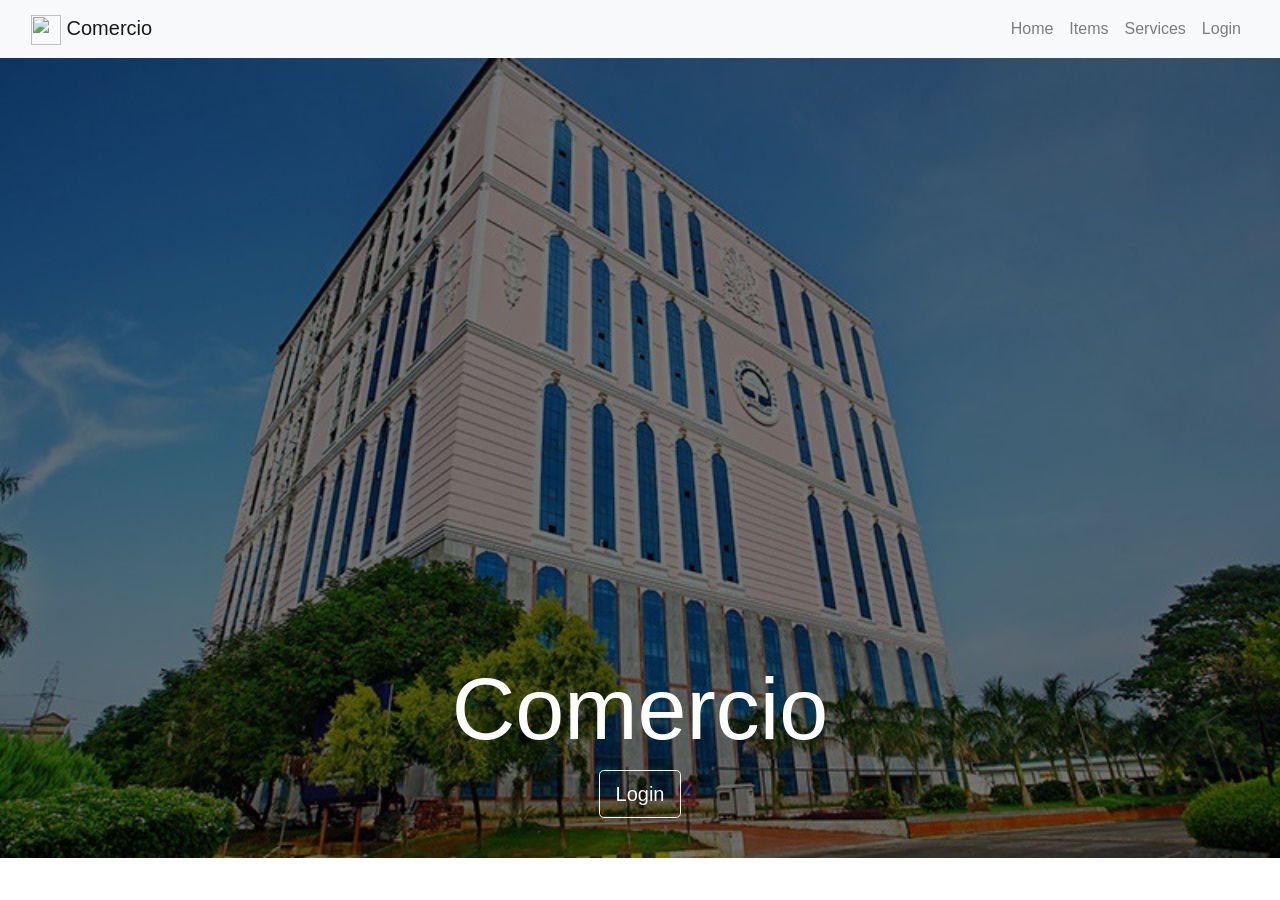
==== index.html @ 1a24a56e "boostrap navbar, carousel" ====
<html lang="en">
<head>
    <meta charset="UTF-8">
    <meta name="viewport" content="width=device-width, initial-scale=1.0">
    <title>Comercio Registration</title>
    <link rel = "icon" href =
    "https://library.kissclipart.com/20180902/avw/kissclipart-letter-c-logo-design-clipart-graphic-design-logo-eae34485f5130c7a.jpg"
    type = "image/x-icon"> 
    <link rel="stylesheet" href="https://maxcdn.bootstrapcdn.com/bootstrap/4.0.0/css/bootstrap.min.css">
	<script src="https://ajax.googleapis.com/ajax/libs/jquery/3.3.1/jquery.min.js"></script>
	<script src="https://cdnjs.cloudflare.com/ajax/libs/popper.js/1.12.9/umd/popper.min.js"></script>
	<script src="https://maxcdn.bootstrapcdn.com/bootstrap/4.0.0/js/bootstrap.min.js"></script>
	<script src="https://use.fontawesome.com/releases/v5.0.8/js/all.js"></script>
    <link rel = "stylesheet" type = "text/css" href = "css/style.css" />
    <script src='validate.js'></script>
</head>
<body>


    <!-- Navigation Bar -->
    <nav class='navbar navbar-expand-md navbar-light bg-light sticky-top'>
    <div class="container-fluid">
        <a class="navbar-brand" href="#">
            <img src="https://library.kissclipart.com/20180902/avw/kissclipart-letter-c-logo-design-clipart-graphic-design-logo-eae34485f5130c7a.jpg" width="30" height="30" alt="">
            Comercio
        </a>
        <button class="navbar-toggler" type="button" data-toggle="collapse" data-target="#navbarResponsive">
            <span class="navbar-toggler-icon"></span>
        </button>
        <div class="collapse navbar-collapse" id="navbarResponsive">
            <ul class="navbar-nav ml-auto">
                <li class="nav-item">
                    <a class="nav-link" href="#">Home</a>
                </li>
                <li class="nav-item">
                    <a class="nav-link" href="#">Items</a>
                </li>
                <li class="nav-item">
                    <a class="nav-link" href="#">Services</a>
                </li>
                <li class="nav-item">
                    <a class="nav-link" href="#">Login</a>
                </li>
            </ul>
        </div>
    </div>
    </nav>


    <!-- Carousel -->
    <div class="carousel-inner">
        <div class="carousel-item active">
            <img src="srm-univ.jpg" width="100%" height= auto alt="">
            <div class="carousel-caption">
                <h1 class="display-2">Comercio</h1>
                <button type="button" class="btn btn-outline-light btn-lg">Login</button>
            </div>
        </div>
















    <!-- <div class="container">
        <div class="header"><h2>Comercio Registration</h2></div>

        <form id="form" class="reg-form">
            <div class="form-control">
                <label for="username">Username</label>
                <input type="text" placeholder="ABC123" id="username" />
                <i class="fas fa-check-circle"></i>
                <i class="fas fa-exclamation-circle"></i>
                <small>Error message</small>
            </div>
            <div class="form-control">
                <label for="email">Email</label>
                <input type="email" placeholder="abc@srmist.edu.in" id="email" />
                <i class="fas fa-check-circle"></i>
                <i class="fas fa-exclamation-circle"></i>
                <small>Error message</small>
            </div>
            <div class="form-control">
                <label for="phone">Phone</label>
                <input type="text" placeholder="xxxx-xxx-xxx" id="phone" />
                <i class="fas fa-check-circle"></i>
                <i class="fas fa-exclamation-circle"></i>
                <small>Error message</small>
            </div>
            <div class="form-control">
                <label for="password">Password</label>
                <input type="password" placeholder="******" id="password"/>
                <i class="fas fa-check-circle"></i>
                <i class="fas fa-exclamation-circle"></i>
                <small>Error message</small>
            </div>
            <div class="form-control">
                <label for="password2">Re-Type Password</label>
                <input type="password" placeholder="******" id="password2"/>
                <i class="fas fa-check-circle"></i>
                <i class="fas fa-exclamation-circle"></i>
                <small>Error message</small>
            </div>
            <button type="button" onclick="checkInputs()">Create Account</button>
            <p class="message"> Already Registered? <a href='#'>Login</a></p>
        </form>
    </div> -->
</body>
</html>
---- css/style.css ----
@import url('https://fonts.googleapis.com/css?family=Muli&display=swap');
@import url('https://fonts.googleapis.com/css?family=Open+Sans:400,500&display=swap');




@import url('https://fonts.googleapis.com/css?family=Poppins:400,500,700');




/*---Media Queries --*/
@media (max-width: 992px) {

  }
@media (max-width: 768px) {
  
}
@media (max-width: 576px) {
  
}


/*---Firefox Bug Fix --*/



.carousel img {
	position: absolute;
	top: 0;
	left: 0;
	min-width: 100%;
	height: 500px;
	max-width: none;
  }
  
.carousel-item {
  transition: -webkit-transform 0.5s ease;
  transition: transform 0.5s ease;
  transition: transform 0.5s ease, -webkit-transform 0.5s ease;
  -webkit-backface-visibility: visible;
  backface-visibility: visible;
}
/*--- Fixed Background Image --*/
figure {
  position: relative;
  width: 100%;
  height: 60%;
  margin: 0!important;
}
.fixed-wrap {
  clip: rect(0, auto, auto, 0);
  position: absolute;
  top: 0;
  left: 0;
  width: 100%;
  height: 100%;
}
#fixed {
  background-image: url('img/mac.png');
  position: fixed;
  display: block;
  top: 0;
  left: 0;
  width: 100%;
  height: 100%;
  background-size: cover;
  background-position: center center;
  -webkit-transform: translateZ(0);
          transform: translateZ(0);
  will-change: transform;
}
/*--- Bootstrap Padding Fix --*/
[class*="col-"] {
    padding: 1rem;
}


* {
	box-sizing: border-box;
}


/* body {
	background :url(https://www.srmist.edu.in/sites/sttp-2018/files/images/srm-univ.jpg) no-repeat center;
	background-size: cover;
	font-family: 'Open Sans', sans-serif;
	display: flex;
	align-items: center;
	justify-content: center;
	min-height: 100vh;
	margin: 0;
}

/* .container {
	background-color: #fff;
	border-radius: 5px;
	box-shadow: 0 2px 5px rgba(0, 0, 0, 0.3);
	overflow: hidden;
	width: 400px;
	max-width: 100%;
} */

/* .header {
	border-bottom: 1px solid #f0f0f0;
	background-color: #f7f7f7;
	padding: 20px 40px;
	text-align: center;
}

.header h2 {
	margin: 0;
} */
/* 
.login-form {
	padding: 30px 40px;	
}

.reg-form {
	padding: 30px 40px;	
}

.form-control {
	margin-bottom: 10px;
	padding-bottom: 20px;
	position: relative;
}

.form-control label {
	display: inline-block;
	margin-bottom: 5px;
}

.form-control input {
	border: 2px solid #f0f0f0;
	border-radius: 4px;
	display: block;
	font-family: inherit;
	font-size: 14px;
	padding: 10px;
	width: 100%;
}

.form-control input:focus {
	outline: 0;
	border-color: #777;
}

.form-control.success input {
	border-color: #2ecc71;
}

.form-control.error input {
	border-color: #e74c3c;
}

.form-control i {
	visibility: hidden;
	position: absolute;
	top: 40px;
	right: 10px;
}

.form-control.success i.fa-check-circle {
	color: #2ecc71;
	visibility: visible;
}

.form-control.error i.fa-exclamation-circle {
	color: #e74c3c;
	visibility: visible;
}

.form-control small {
	color: #e74c3c;
	position: absolute;
	bottom: 0;
	left: 0;
	visibility: hidden;
}

.form-control.error small {
	visibility: visible;
}

.login-form button {
	background-color: #0077ff;
	border: 2px solid #00428d;
	border-radius: 4px;
	color: #fff;
	display: block;
	font-family: inherit;
	font-size: 16px;
	padding: 10px;
	margin-top: 20px;
	width: 100%;
}

.reg-form button {
	background-color: #0077ff;
	border: 2px solid #00428d;
	border-radius: 4px;
	color: #fff;
	display: block;
	font-family: inherit;
	font-size: 16px;
	padding: 10px;
	margin-top: 20px;
	width: 100%;
}

.container .message
{
	margin: 15px 0 0;
	color: rgb(0, 0, 0);
	font-size: 12px;	
}

.container .message a
{
	color:orange;
	text-decoration: none;	
} */ */
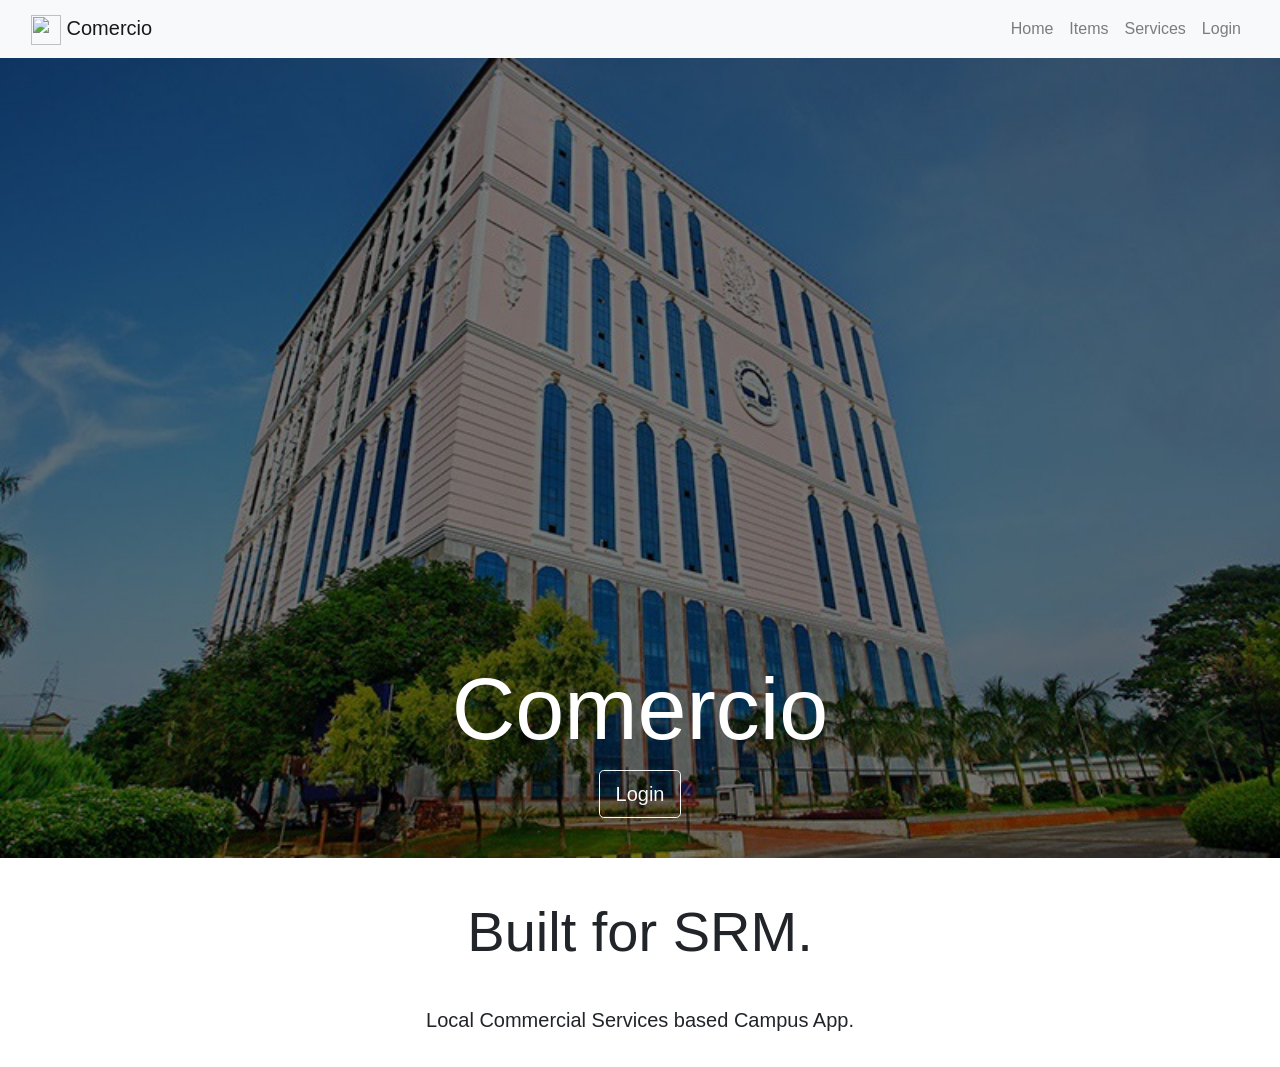
==== commit 1470ca47: "welcome sec" ====
--- a/index.html
+++ b/index.html
@@ -56,7 +56,21 @@
                 <button type="button" class="btn btn-outline-light btn-lg">Login</button>
             </div>
         </div>
+    </div>
 
+    <!-- Welcome Section -->
+    <div class="container-fluid padding">
+        <div class="row welcome text-center">
+            <div class="col-12">
+                <br>
+                <h1 class="display-4">Built for SRM.</h1>
+            </div>
+            <hr>
+            <div class="col-12">
+                <p class="lead">Local Commercial Services based Campus App.</p>
+            </div>
+        </div>
+    </div>
 
 
 
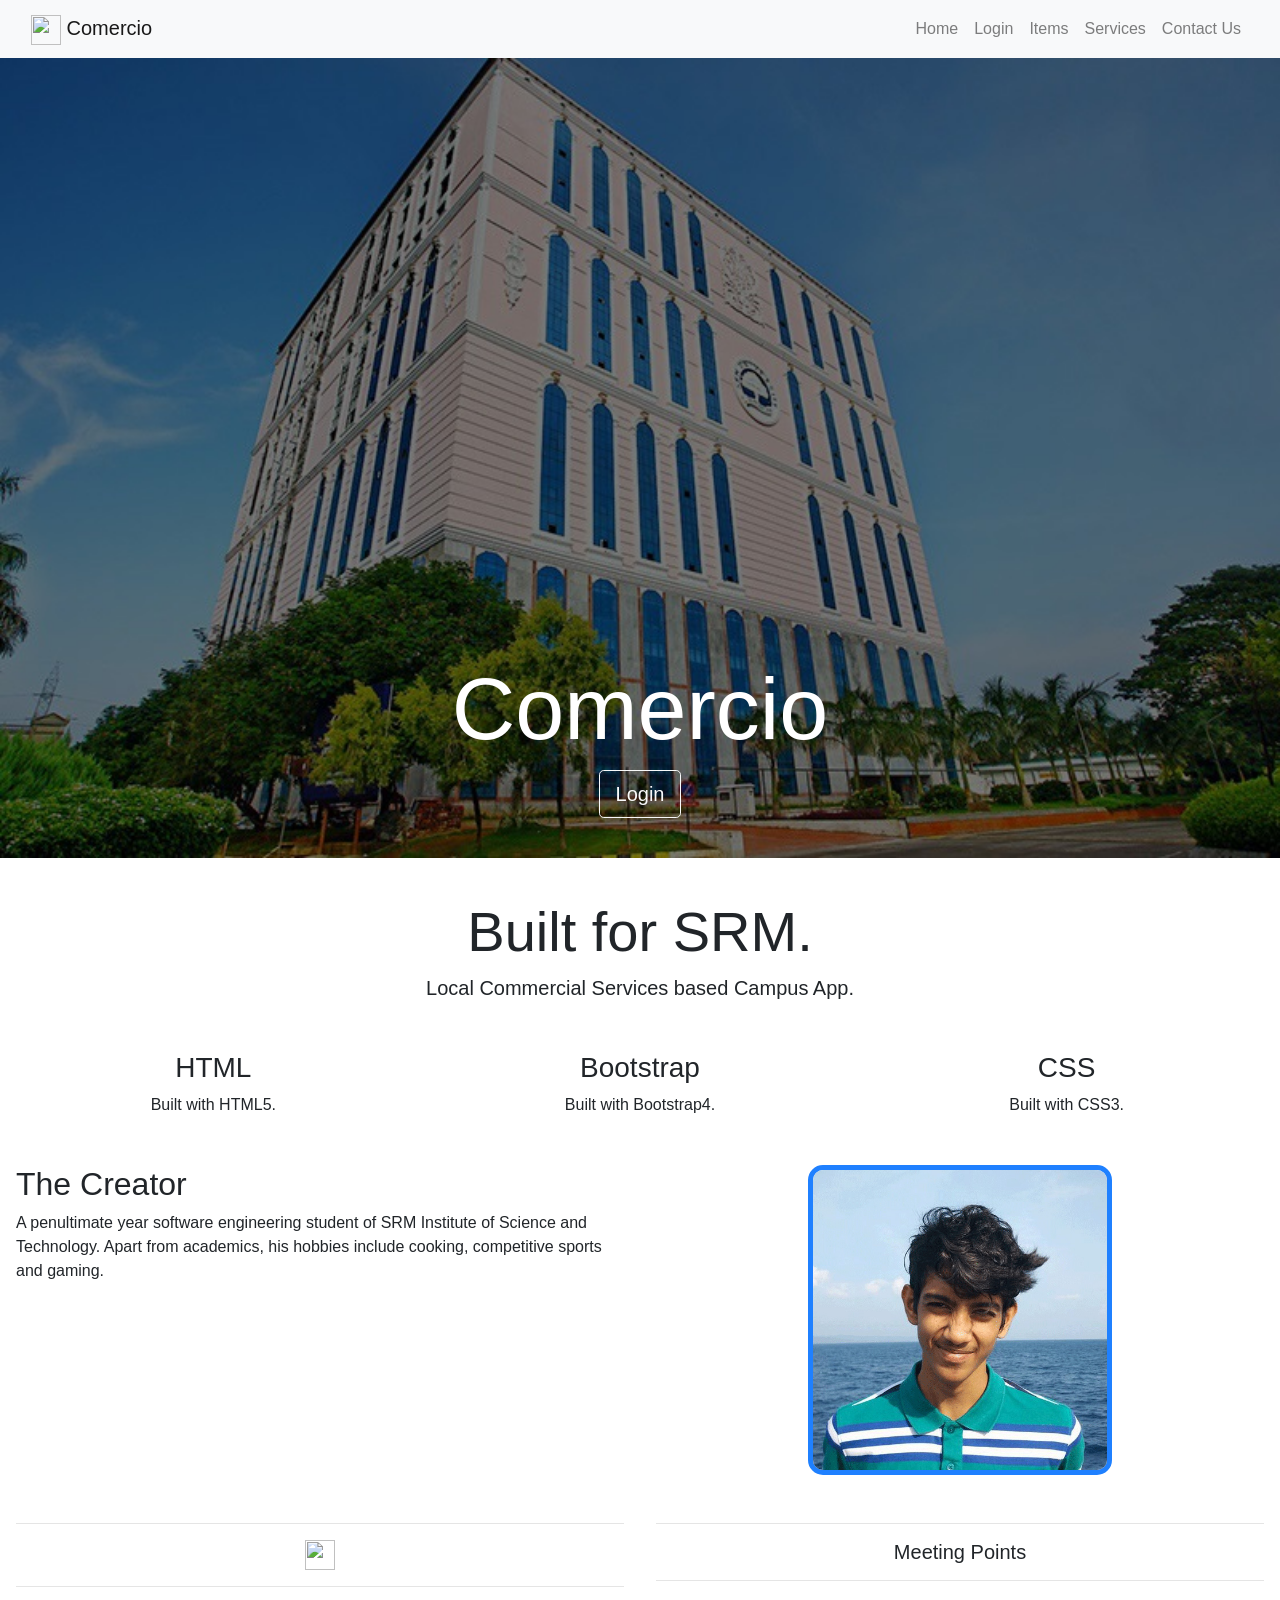
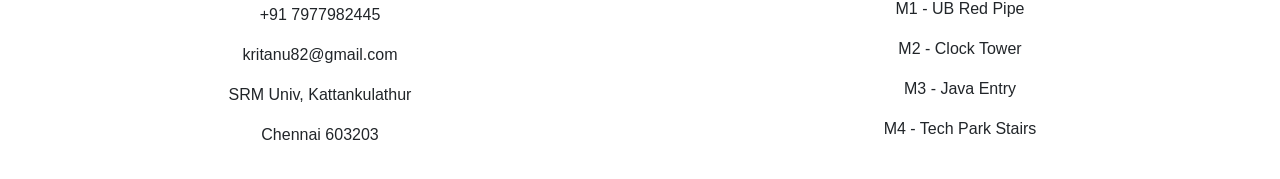
==== commit f034cd9a: "img pane, footer" ====
--- a/index.html
+++ b/index.html
@@ -33,13 +33,16 @@
                     <a class="nav-link" href="#">Home</a>
                 </li>
                 <li class="nav-item">
+                    <a class="nav-link" href="#">Login</a>
+                </li>
+                <li class="nav-item">
                     <a class="nav-link" href="#">Items</a>
                 </li>
                 <li class="nav-item">
                     <a class="nav-link" href="#">Services</a>
                 </li>
                 <li class="nav-item">
-                    <a class="nav-link" href="#">Login</a>
+                    <a class="nav-link" href="#">Contact Us</a>
                 </li>
             </ul>
         </div>
@@ -64,24 +67,72 @@
             <div class="col-12">
                 <br>
                 <h1 class="display-4">Built for SRM.</h1>
+                <p class="lead">Local Commercial Services based Campus App.</p>
             </div>
-            <hr>
-            <div class="col-12">
-                <p class="lead">Local Commercial Services based Campus App.</p>
+        </div>
+    </div>
+
+    <!-- Tech Section -->
+    <div class="container-fluid padding">
+        <div class="row text-center padding">
+            <div class="col-xs-12 col-sm-6 col-md-4">
+                <i class="fas fa-code"></i>
+                <h3>HTML</h3>
+                <p>Built with HTML5.</p>
+            </div>
+            <div class="col-xs-12 col-sm-6 col-md-4">
+                <i class="fas fa-bold"></i>
+                <h3>Bootstrap</h3>
+                <p>Built with Bootstrap4.</p>
+            </div>
+            <div class="col-xs-12 col-sm-6 col-md-4">
+                <i class="fab fa-css3"></i>
+                <h3>CSS</h3>
+                <p>Built with CSS3.</p>
+            </div>
+        </div>
+    </div>
+
+    <!-- Meet the Maker -->
+    <div class="container-fluid padding">
+        <div class="row padding">
+            <div class="col-lg-6">
+                <h2>The Creator</h2>
+                <p>A penultimate year software engineering student of SRM Institute of Science and Technology. Apart from academics, his hobbies include cooking, competitive sports and gaming.</p>
+            </div>
+            <div class="col-lg-6">
+                <img src="face.jpg" class="img-fluid center img-border">
             </div>
         </div>
     </div>
 
 
 
-
-
-
-
-
-
-
-
+    <!-- Footer -->
+    <footer>
+    <div class="container-fluid padding">
+    <div class="row text-center">
+        <div class="col-md-6">
+            <hr class="light">
+            <img src="https://library.kissclipart.com/20180902/avw/kissclipart-letter-c-logo-design-clipart-graphic-design-logo-eae34485f5130c7a.jpg" width="30" height="30" alt="">
+            <hr class="light">
+            <p>+91 7977982445</p>
+            <p>kritanu82@gmail.com</p>
+            <p>SRM Univ, Kattankulathur</p>
+            <p>Chennai 603203</p>
+        </div>
+        <div class="col-md-6">
+            <hr class="light">
+            <h5>Meeting Points</h5>
+            <hr class="light">
+            <p>M1 - UB Red Pipe</p>
+            <p>M2 - Clock Tower</p>
+            <p>M3 - Java Entry</p>
+            <p>M4 - Tech Park Stairs</p>
+        </div>
+    </div>
+    </div>
+    </footer>
 
 
 
--- a/css/style.css
+++ b/css/style.css
@@ -23,7 +23,20 @@
 
 /*---Firefox Bug Fix --*/
 
-
+.img-border {
+	border: 5px solid rgb(0, 0, 0);
+	border-radius: 15px;
+  	border: 5px solid #1f80ff;
+  	width: 160px;
+	max-width: 50%;
+}
+
+.center {
+	display: block;
+	margin-left: auto;
+	margin-right: auto;
+	width: 50%;
+  }
 
 .carousel img {
 	position: absolute;
@@ -81,6 +94,7 @@
 }
 
 
+
 /* body {
 	background :url(https://www.srmist.edu.in/sites/sttp-2018/files/images/srm-univ.jpg) no-repeat center;
 	background-size: cover;
@@ -220,4 +234,4 @@
 {
 	color:orange;
 	text-decoration: none;	
-} */ */
+} */ 
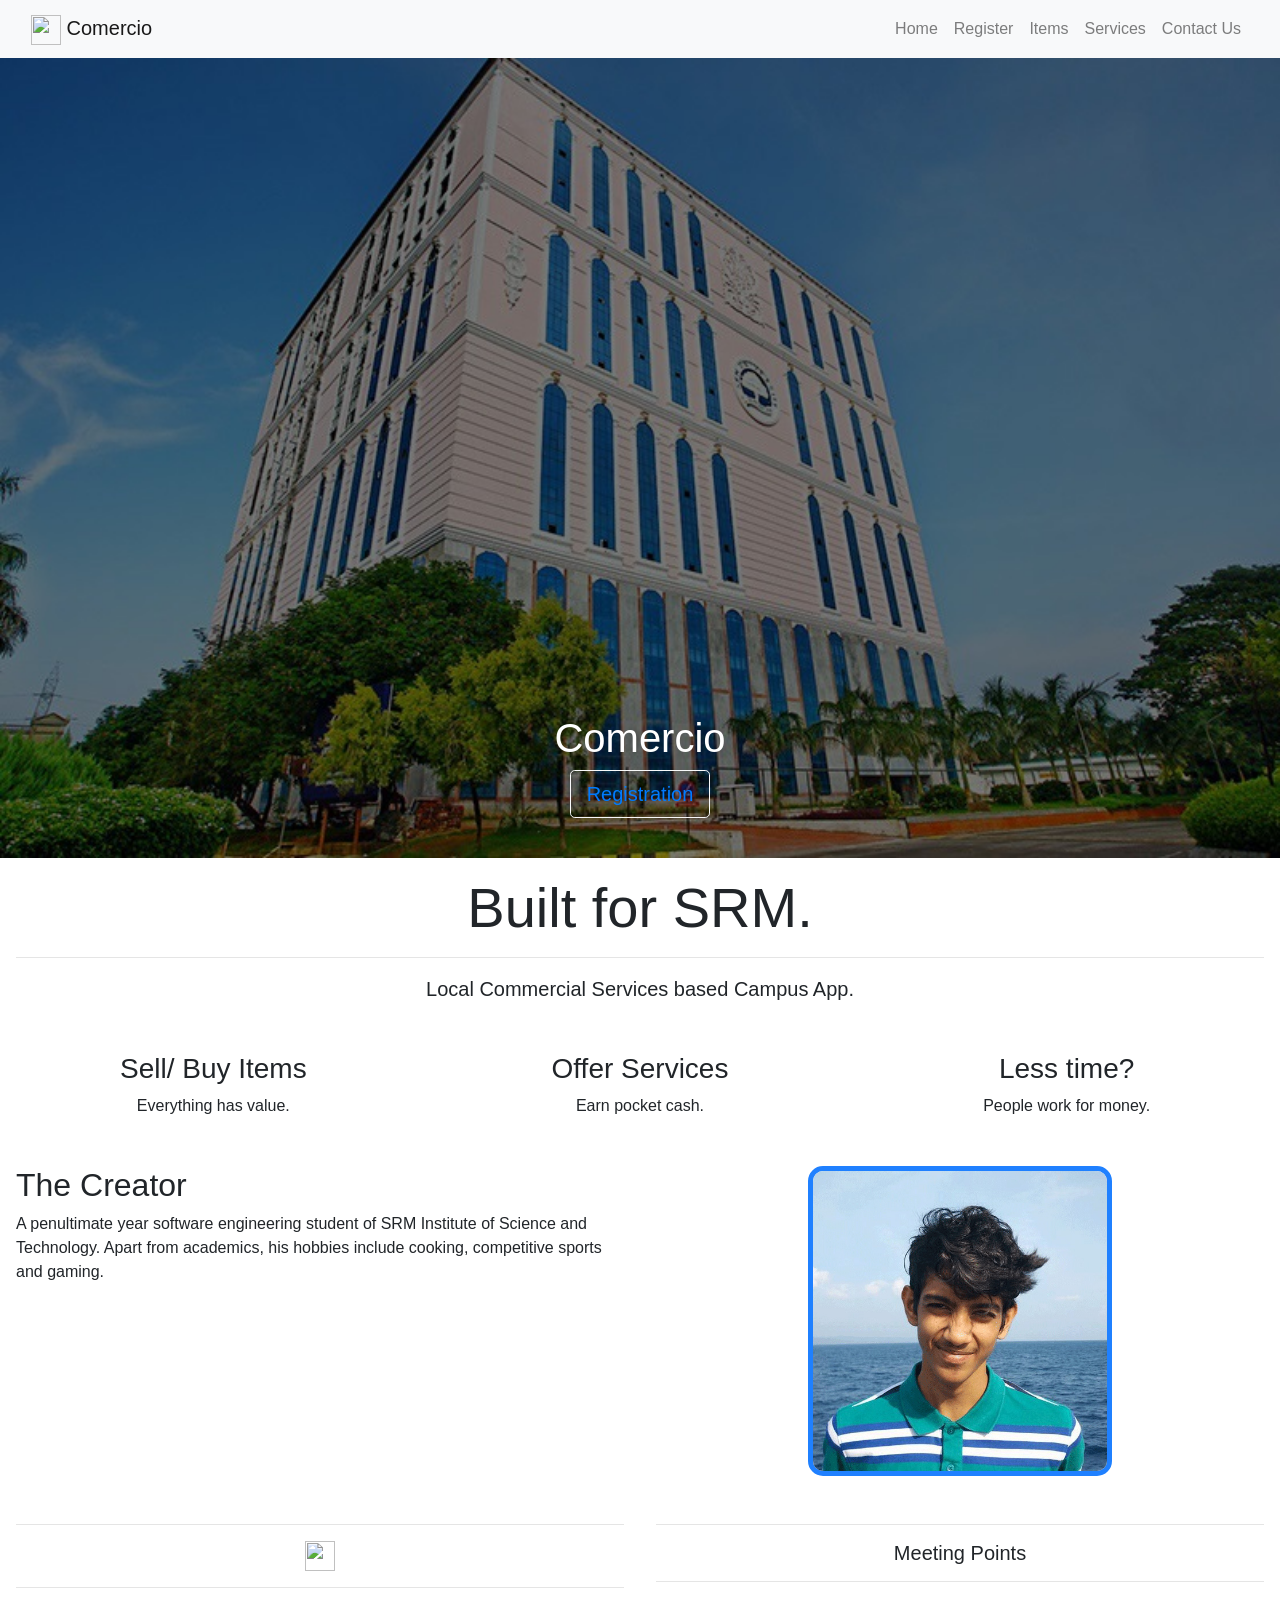
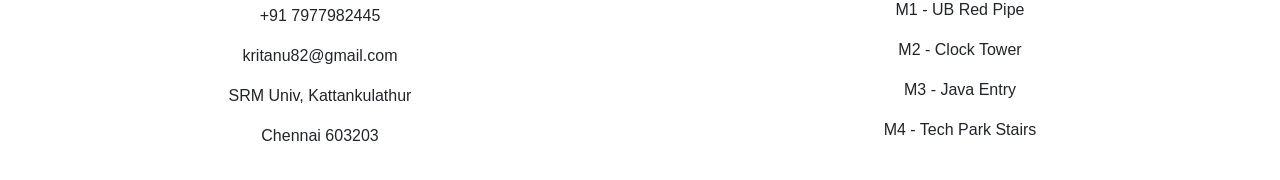
==== commit 0bd80645: "removed reg form" ====
--- a/index.html
+++ b/index.html
@@ -33,7 +33,7 @@
                     <a class="nav-link" href="#">Home</a>
                 </li>
                 <li class="nav-item">
-                    <a class="nav-link" href="#">Login</a>
+                    <a class="nav-link" href="registration.html">Register</a>
                 </li>
                 <li class="nav-item">
                     <a class="nav-link" href="#">Items</a>
@@ -55,8 +55,8 @@
         <div class="carousel-item active">
             <img src="srm-univ.jpg" width="100%" height= auto alt="">
             <div class="carousel-caption">
-                <h1 class="display-2">Comercio</h1>
-                <button type="button" class="btn btn-outline-light btn-lg">Login</button>
+                <h1 class="display-22">Comercio</h1>
+                <button type="button" class="btn btn-outline-light btn-lg"><a href='registration.html'>Registration</a></button>
             </div>
         </div>
     </div>
@@ -65,9 +65,10 @@
     <div class="container-fluid padding">
         <div class="row welcome text-center">
             <div class="col-12">
-                <br>
                 <h1 class="display-4">Built for SRM.</h1>
-                <p class="lead">Local Commercial Services based Campus App.</p>
+                <hr>
+                    <p class="lead">Local Commercial Services based Campus App.</p>
+                </hr>
             </div>
         </div>
     </div>
@@ -76,19 +77,19 @@
     <div class="container-fluid padding">
         <div class="row text-center padding">
             <div class="col-xs-12 col-sm-6 col-md-4">
-                <i class="fas fa-code"></i>
-                <h3>HTML</h3>
-                <p>Built with HTML5.</p>
+                <i class="fa fa-random"></i>
+                <h3>Sell/ Buy Items</h3>
+                <p>Everything has value.</p>
             </div>
             <div class="col-xs-12 col-sm-6 col-md-4">
-                <i class="fas fa-bold"></i>
-                <h3>Bootstrap</h3>
-                <p>Built with Bootstrap4.</p>
+                <i class="fa fa-credit-card"></i>
+                <h3>Offer Services</h3>
+                <p>Earn pocket cash.</p>
             </div>
             <div class="col-xs-12 col-sm-6 col-md-4">
-                <i class="fab fa-css3"></i>
-                <h3>CSS</h3>
-                <p>Built with CSS3.</p>
+                <i class="fa fa-hourglass-half"></i>
+                <h3>Less time?</h3>
+                <p>People work for money.</p>
             </div>
         </div>
     </div>
@@ -105,8 +106,6 @@
             </div>
         </div>
     </div>
-
-
 
     <!-- Footer -->
     <footer>
@@ -134,51 +133,5 @@
     </div>
     </footer>
 
-
-
-
-    <!-- <div class="container">
-        <div class="header"><h2>Comercio Registration</h2></div>
-
-        <form id="form" class="reg-form">
-            <div class="form-control">
-                <label for="username">Username</label>
-                <input type="text" placeholder="ABC123" id="username" />
-                <i class="fas fa-check-circle"></i>
-                <i class="fas fa-exclamation-circle"></i>
-                <small>Error message</small>
-            </div>
-            <div class="form-control">
-                <label for="email">Email</label>
-                <input type="email" placeholder="abc@srmist.edu.in" id="email" />
-                <i class="fas fa-check-circle"></i>
-                <i class="fas fa-exclamation-circle"></i>
-                <small>Error message</small>
-            </div>
-            <div class="form-control">
-                <label for="phone">Phone</label>
-                <input type="text" placeholder="xxxx-xxx-xxx" id="phone" />
-                <i class="fas fa-check-circle"></i>
-                <i class="fas fa-exclamation-circle"></i>
-                <small>Error message</small>
-            </div>
-            <div class="form-control">
-                <label for="password">Password</label>
-                <input type="password" placeholder="******" id="password"/>
-                <i class="fas fa-check-circle"></i>
-                <i class="fas fa-exclamation-circle"></i>
-                <small>Error message</small>
-            </div>
-            <div class="form-control">
-                <label for="password2">Re-Type Password</label>
-                <input type="password" placeholder="******" id="password2"/>
-                <i class="fas fa-check-circle"></i>
-                <i class="fas fa-exclamation-circle"></i>
-                <small>Error message</small>
-            </div>
-            <button type="button" onclick="checkInputs()">Create Account</button>
-            <p class="message"> Already Registered? <a href='#'>Login</a></p>
-        </form>
-    </div> -->
 </body>
 </html>
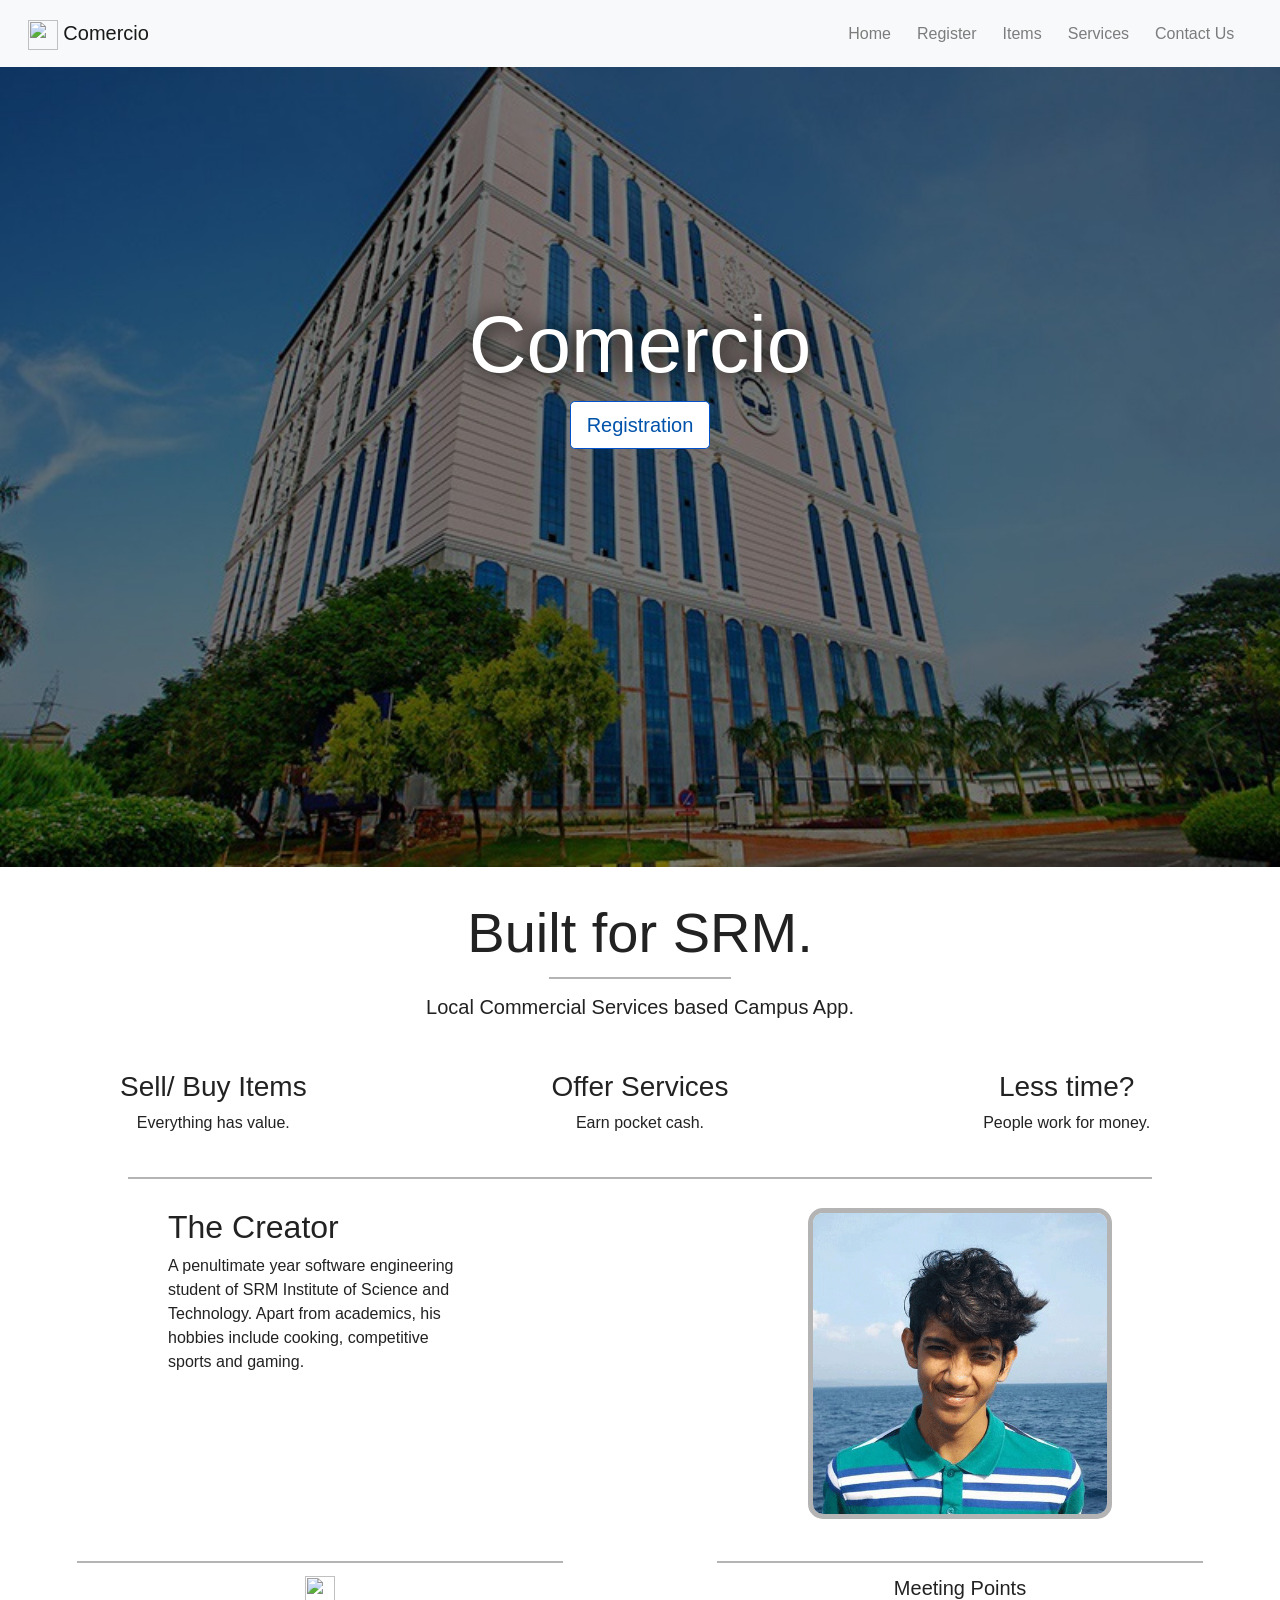
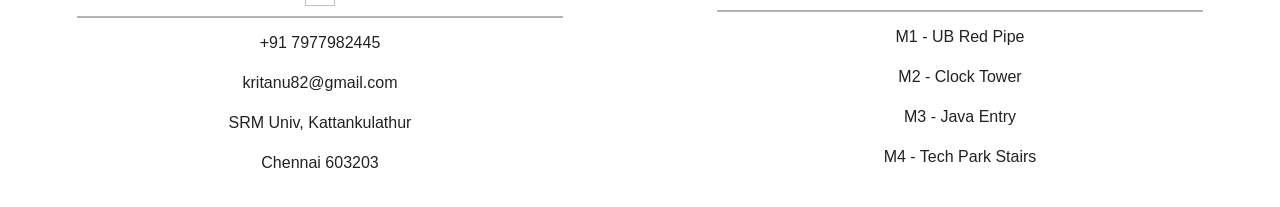
==== commit 81beb9ac: "fixed padding" ====
--- a/index.html
+++ b/index.html
@@ -68,7 +68,6 @@
                 <h1 class="display-4">Built for SRM.</h1>
                 <hr>
                     <p class="lead">Local Commercial Services based Campus App.</p>
-                </hr>
             </div>
         </div>
     </div>
@@ -94,12 +93,16 @@
         </div>
     </div>
 
-    <!-- Meet the Maker -->
+
+    <hr>
+    <!-- Creator -->
     <div class="container-fluid padding">
         <div class="row padding">
+            <!-- <div class="creator-padding"> -->
             <div class="col-lg-6">
-                <h2>The Creator</h2>
-                <p>A penultimate year software engineering student of SRM Institute of Science and Technology. Apart from academics, his hobbies include cooking, competitive sports and gaming.</p>
+                <h2 class="center">The Creator</h2>
+                <p class="center">A penultimate year software engineering student of SRM Institute of Science and Technology. Apart from academics, his hobbies include cooking, competitive sports and gaming.</p>
+            <!-- </div> -->
             </div>
             <div class="col-lg-6">
                 <img src="face.jpg" class="img-fluid center img-border">
--- a/css/style.css
+++ b/css/style.css
@@ -6,7 +6,90 @@
 
 @import url('https://fonts.googleapis.com/css?family=Poppins:400,500,700');
 
-
+html, body {
+	height: 100%;
+	width: 100%;
+	font-family: 'Poppins', sans-serif;
+	color: #222;
+}
+
+
+.navbar {
+	padding: .8rem;
+}
+
+.navbar-nav li {
+	padding-right: 10px;
+}
+
+.navlink {
+	font-size: 1.1em !important;
+}
+
+/* .carousel-inner img {
+	width: 100%;
+	height: 100%;
+} */
+
+.carousel-caption {
+	position: absolute;
+	top: 50%;
+	transform: translateY(-50%);
+}
+
+.carousel-caption h1 {
+	font-size: 500%;
+	/* text-transform: uppercase; */
+	text-shadow: 1px 1px 20px #000;
+}
+
+.btn {
+	background-color: #ffffff;
+	border: 1px solid #0051ca;
+}
+
+.btn:hover {
+	background-color: #439eff;
+	border: 1px solid #014aaa;
+}
+
+
+.welcome {
+	width: 75%;
+	margin: 0 auto;
+	padding-top: 1rem;
+
+}
+hr {
+	border-top: 2px solid #b4b4b4;
+	width: 80%;
+	padding-top: 5px;
+	margin-top: 10px;
+	margin-bottom: 0.5rem;
+}
+
+.welcome hr {
+	border-top: 2px solid #b4b4b4;
+	width: 20%;
+	margin-bottom: 0.5rem;
+}
+
+.fa-random {
+	color: red;
+}
+
+.fa-credit-card {
+	color: darkgreen;
+}
+
+.fa-hourglass-half {
+	color: purple;
+}
+
+.fa-random, .fa-credit-card, .fa-hourglass-half {
+	font-size: 4em;
+	transform: translateY(-25%);
+}
 
 
 /*---Media Queries --*/
@@ -14,23 +97,25 @@
 
   }
 @media (max-width: 768px) {
-  
+
 }
 @media (max-width: 576px) {
-  
+
 }
 
 
 /*---Firefox Bug Fix --*/
 
 .img-border {
-	border: 5px solid rgb(0, 0, 0);
 	border-radius: 15px;
-  	border: 5px solid #1f80ff;
+  	border: 5px solid  #b4b4b4;
   	width: 160px;
 	max-width: 50%;
 }
 
+.creator-padding {
+	margin-left: 100px;
+}
 .center {
 	display: block;
 	margin-left: auto;
@@ -46,7 +131,7 @@
 	height: 500px;
 	max-width: none;
   }
-  
+
 .carousel-item {
   transition: -webkit-transform 0.5s ease;
   transition: transform 0.5s ease;
@@ -54,6 +139,15 @@
   -webkit-backface-visibility: visible;
   backface-visibility: visible;
 }
+
+
+
+a{
+	color: #0052aa;
+    text-decoration: none !important;
+}
+
+
 /*--- Fixed Background Image --*/
 figure {
   position: relative;
@@ -104,50 +198,55 @@
 	justify-content: center;
 	min-height: 100vh;
 	margin: 0;
-}
-
-/* .container {
-	background-color: #fff;
-	border-radius: 5px;
+} */
+
+.container {
+	border-radius: 15px;
+	background-color: #F8F8F8;
 	box-shadow: 0 2px 5px rgba(0, 0, 0, 0.3);
 	overflow: hidden;
 	width: 400px;
 	max-width: 100%;
-} */
-
-/* .header {
+}
+
+.header {
 	border-bottom: 1px solid #f0f0f0;
-	background-color: #f7f7f7;
-	padding: 20px 40px;
+	/* background-color: #f0f0f0; */
+	/* padding: 20px 40px; */
+	padding-top: 0.3rem;
+	padding-bottom: 0.3rem;
 	text-align: center;
 }
 
 .header h2 {
 	margin: 0;
+}
+
+/* .login-form {
+	padding: 30px 40px;
 } */
-/* 
-.login-form {
-	padding: 30px 40px;	
-}
 
 .reg-form {
 	padding: 30px 40px;	
 }
 
 .form-control {
+	background-color: #F8F8F8;
 	margin-bottom: 10px;
 	padding-bottom: 20px;
+	border: #fff;
 	position: relative;
 }
 
 .form-control label {
+	transform: translateX(10px);
 	display: inline-block;
 	margin-bottom: 5px;
 }
 
 .form-control input {
 	border: 2px solid #f0f0f0;
-	border-radius: 4px;
+	border-radius: 15px;
 	display: block;
 	font-family: inherit;
 	font-size: 14px;
@@ -166,23 +265,6 @@
 
 .form-control.error input {
 	border-color: #e74c3c;
-}
-
-.form-control i {
-	visibility: hidden;
-	position: absolute;
-	top: 40px;
-	right: 10px;
-}
-
-.form-control.success i.fa-check-circle {
-	color: #2ecc71;
-	visibility: visible;
-}
-
-.form-control.error i.fa-exclamation-circle {
-	color: #e74c3c;
-	visibility: visible;
 }
 
 .form-control small {
@@ -194,44 +276,35 @@
 }
 
 .form-control.error small {
+	transform: translateX(20px);
 	visibility: visible;
 }
 
-.login-form button {
+.reg-form button {
 	background-color: #0077ff;
 	border: 2px solid #00428d;
-	border-radius: 4px;
+	border-radius: 15px;
 	color: #fff;
 	display: block;
 	font-family: inherit;
 	font-size: 16px;
 	padding: 10px;
+	margin: auto;
 	margin-top: 20px;
-	width: 100%;
-}
-
-.reg-form button {
-	background-color: #0077ff;
-	border: 2px solid #00428d;
-	border-radius: 4px;
-	color: #fff;
-	display: block;
-	font-family: inherit;
-	font-size: 16px;
-	padding: 10px;
-	margin-top: 20px;
-	width: 100%;
+	width: 60%;
 }
 
 .container .message
 {
 	margin: 15px 0 0;
 	color: rgb(0, 0, 0);
-	font-size: 12px;	
+	font-size: 12px;
+	margin-top: 10px;
+	text-align: center;
 }
 
 .container .message a
 {
 	color:orange;
-	text-decoration: none;	
-} */ 
+	text-decoration: none;
+}
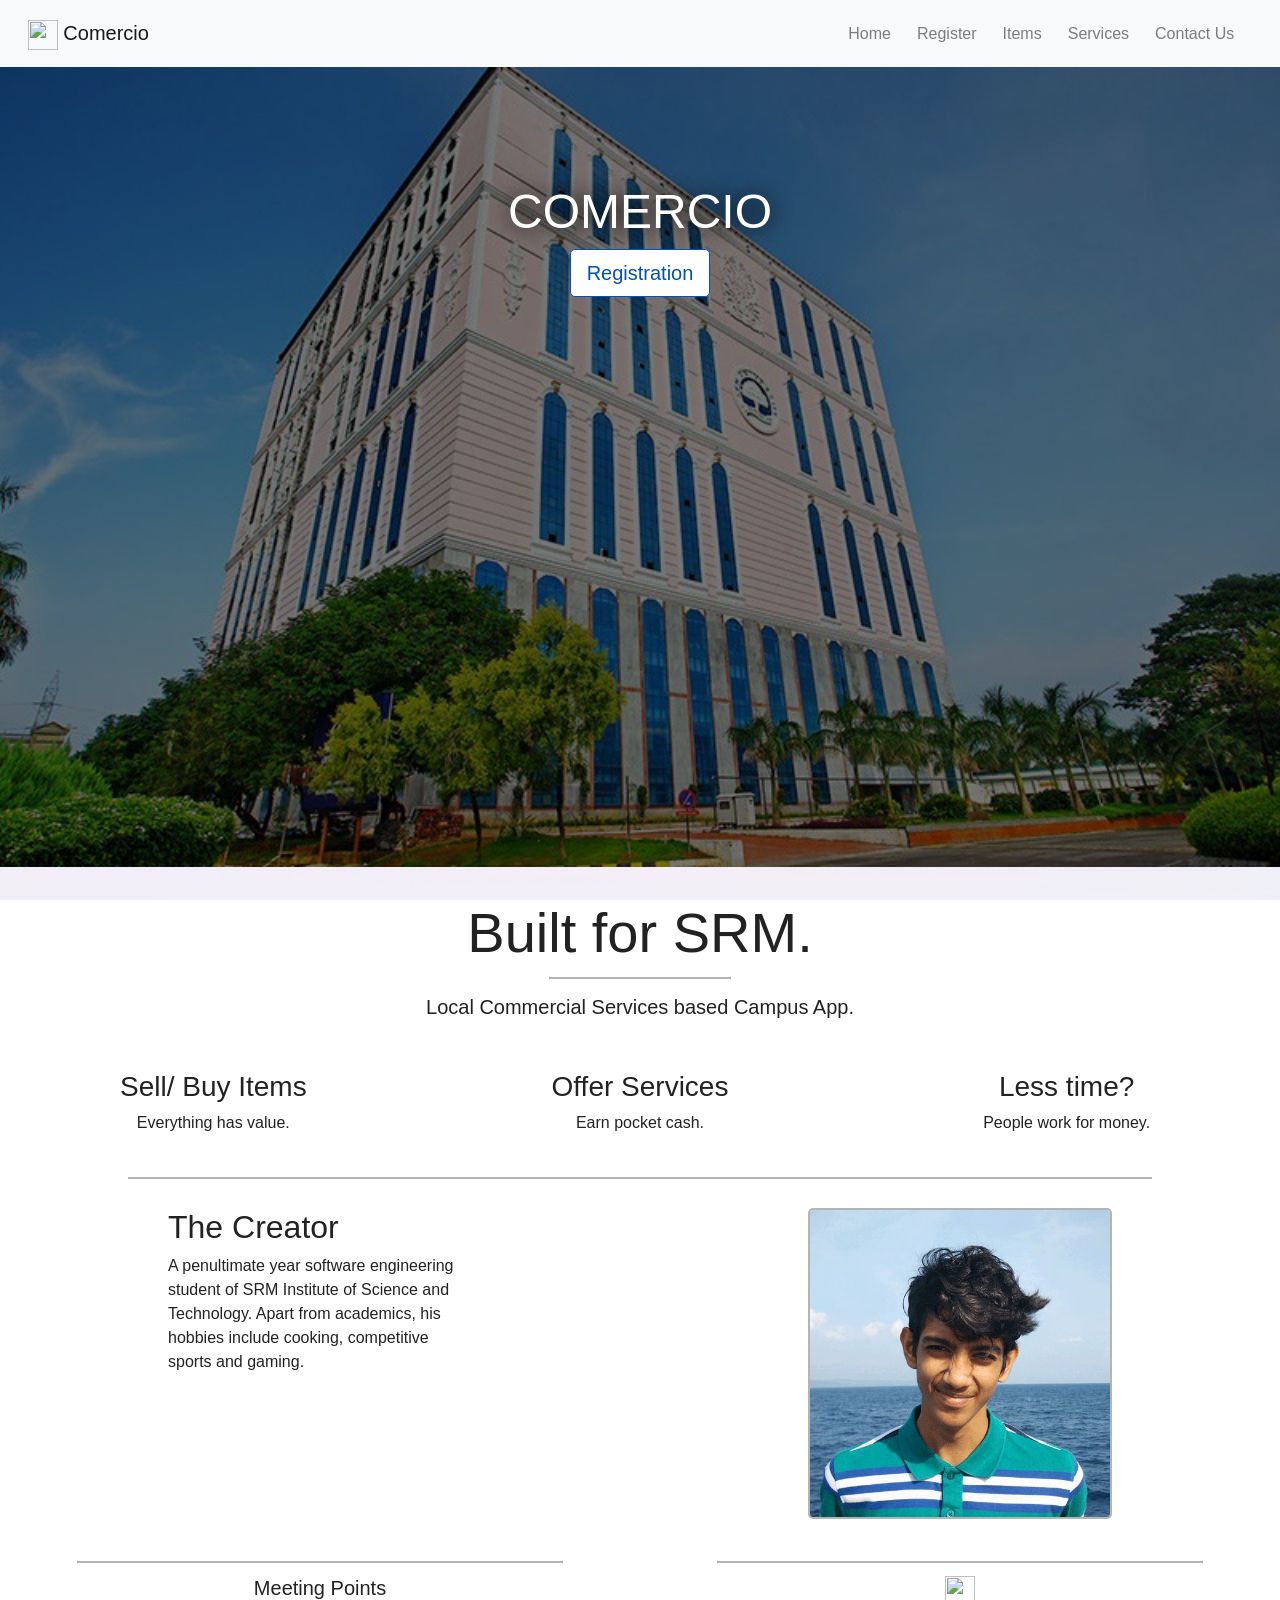
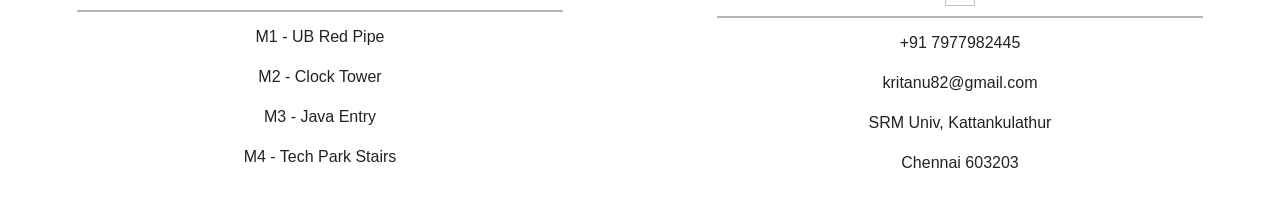
==== commit 2382d19b: "fixed scroll" ====
--- a/index.html
+++ b/index.html
@@ -12,7 +12,7 @@
 	<script src="https://maxcdn.bootstrapcdn.com/bootstrap/4.0.0/js/bootstrap.min.js"></script>
 	<script src="https://use.fontawesome.com/releases/v5.0.8/js/all.js"></script>
     <link rel = "stylesheet" type = "text/css" href = "css/style.css" />
-    <script src='validate.js'></script>
+    <script src='js/scroll.js'></script>
 </head>
 <body>
 
@@ -20,7 +20,7 @@
     <!-- Navigation Bar -->
     <nav class='navbar navbar-expand-md navbar-light bg-light sticky-top'>
     <div class="container-fluid">
-        <a class="navbar-brand" href="#">
+        <a class="navbar-brand" href="index.html">
             <img src="https://library.kissclipart.com/20180902/avw/kissclipart-letter-c-logo-design-clipart-graphic-design-logo-eae34485f5130c7a.jpg" width="30" height="30" alt="">
             Comercio
         </a>
@@ -53,16 +53,18 @@
     <!-- Carousel -->
     <div class="carousel-inner">
         <div class="carousel-item active">
-            <img src="srm-univ.jpg" width="100%" height= auto alt="">
+            <img src="css/srm-univ.jpg" width="100%" height= auto alt="">
             <div class="carousel-caption">
-                <h1 class="display-22">Comercio</h1>
+                <h1 class="display-2">Comercio</h1>
                 <button type="button" class="btn btn-outline-light btn-lg"><a href='registration.html'>Registration</a></button>
+                <br><br>
+                <a class="scrollTo" href="#desc-start"><i class="fas fa-arrow-circle-down"></i></a>
             </div>
         </div>
     </div>
 
     <!-- Welcome Section -->
-    <div class="container-fluid padding">
+    <div id="desc-start" class="container-fluid padding">
         <div class="row welcome text-center">
             <div class="col-12">
                 <h1 class="display-4">Built for SRM.</h1>
@@ -116,6 +118,15 @@
     <div class="row text-center">
         <div class="col-md-6">
             <hr class="light">
+            <h5>Meeting Points</h5>
+            <hr class="light">
+            <p>M1 - UB Red Pipe</p>
+            <p>M2 - Clock Tower</p>
+            <p>M3 - Java Entry</p>
+            <p>M4 - Tech Park Stairs</p>
+        </div>
+        <div class="col-md-6">
+            <hr class="light">
             <img src="https://library.kissclipart.com/20180902/avw/kissclipart-letter-c-logo-design-clipart-graphic-design-logo-eae34485f5130c7a.jpg" width="30" height="30" alt="">
             <hr class="light">
             <p>+91 7977982445</p>
@@ -123,18 +134,34 @@
             <p>SRM Univ, Kattankulathur</p>
             <p>Chennai 603203</p>
         </div>
-        <div class="col-md-6">
-            <hr class="light">
-            <h5>Meeting Points</h5>
-            <hr class="light">
-            <p>M1 - UB Red Pipe</p>
-            <p>M2 - Clock Tower</p>
-            <p>M3 - Java Entry</p>
-            <p>M4 - Tech Park Stairs</p>
-        </div>
     </div>
     </div>
     </footer>
 
+    <!-- Scrolling to main desc -->
+    <script type="text/javascript">
+        function scrollTo(id) {
+            if ($(id).length) {
+                var getOffset = $(id).offset().top;
+                var targetDistance = 20;
+                $('html,body').animate({
+                    scrollTop: getOffset - targetDistance
+                }, 500);
+            }
+        }
+        
+        $('.scrollTo').click(function() {
+            var getElem = $(this).attr('href');
+            var targetDistance = 20;
+            if ($(getElem).length) {
+                var getOffset = $(getElem).offset().top;
+                $('html,body').animate({
+                    scrollTop: getOffset - targetDistance
+                }, 500);
+            }
+            return false;
+        });
+    </script>
+
 </body>
 </html>
--- a/css/style.css
+++ b/css/style.css
@@ -9,8 +9,17 @@
 html, body {
 	height: 100%;
 	width: 100%;
-	font-family: 'Poppins', sans-serif;
+	font-family: 'Poppins', sans-serif;  
 	color: #222;
+}
+
+body {
+	background-image: url("finalback.png");
+	min-height: 100%;
+	background-repeat: no-repeat;
+	background-attachment: fixed;
+	background-position: center;
+	background-size: cover;
 }
 
 
@@ -34,12 +43,12 @@
 .carousel-caption {
 	position: absolute;
 	top: 50%;
-	transform: translateY(-50%);
+	transform: translateY(-80%);
 }
 
 .carousel-caption h1 {
-	font-size: 500%;
-	/* text-transform: uppercase; */
+	font-size: 300%;
+	text-transform: uppercase;
 	text-shadow: 1px 1px 20px #000;
 }
 
@@ -74,6 +83,10 @@
 	margin-bottom: 0.5rem;
 }
 
+.fa-arrow-circle-down {
+	color: rgb(255, 255, 255);
+	font-size: 2em;
+}
 .fa-random {
 	color: red;
 }
@@ -107,10 +120,12 @@
 /*---Firefox Bug Fix --*/
 
 .img-border {
-	border-radius: 15px;
-  	border: 5px solid  #b4b4b4;
-  	width: 160px;
-	max-width: 50%;
+	border-radius: 5px;
+  	border: 2px solid  #b4b4b4;
+	width: 120px;
+	height: auto;
+	object-fit: cover;
+	object-position: center;
 }
 
 .creator-padding {
@@ -123,22 +138,22 @@
 	width: 50%;
   }
 
-.carousel img {
+/* .carousel img {
 	position: absolute;
 	top: 0;
 	left: 0;
 	min-width: 100%;
 	height: 500px;
 	max-width: none;
-  }
-
-.carousel-item {
+  } */
+
+/* .carousel-item {
   transition: -webkit-transform 0.5s ease;
   transition: transform 0.5s ease;
   transition: transform 0.5s ease, -webkit-transform 0.5s ease;
   -webkit-backface-visibility: visible;
   backface-visibility: visible;
-}
+} */
 
 
 
@@ -163,8 +178,8 @@
   width: 100%;
   height: 100%;
 }
-#fixed {
-  background-image: url('img/mac.png');
+/* #fixed {
+  background-image: url('finalback.png');
   position: fixed;
   display: block;
   top: 0;
@@ -176,7 +191,7 @@
   -webkit-transform: translateZ(0);
           transform: translateZ(0);
   will-change: transform;
-}
+} */
 /*--- Bootstrap Padding Fix --*/
 [class*="col-"] {
     padding: 1rem;
@@ -201,20 +216,22 @@
 } */
 
 .container {
-	border-radius: 15px;
+	border-radius: 5px;
 	background-color: #F8F8F8;
 	box-shadow: 0 2px 5px rgba(0, 0, 0, 0.3);
 	overflow: hidden;
 	width: 400px;
 	max-width: 100%;
+	margin-top: 2rem;
+	margin-bottom: 2rem;
 }
 
 .header {
 	border-bottom: 1px solid #f0f0f0;
 	/* background-color: #f0f0f0; */
 	/* padding: 20px 40px; */
-	padding-top: 0.3rem;
-	padding-bottom: 0.3rem;
+	padding-top: 1rem;
+	padding-bottom: 1rem;
 	text-align: center;
 }
 
@@ -246,7 +263,7 @@
 
 .form-control input {
 	border: 2px solid #f0f0f0;
-	border-radius: 15px;
+	border-radius: 5px;
 	display: block;
 	font-family: inherit;
 	font-size: 14px;
@@ -283,7 +300,7 @@
 .reg-form button {
 	background-color: #0077ff;
 	border: 2px solid #00428d;
-	border-radius: 15px;
+	border-radius: 5px;
 	color: #fff;
 	display: block;
 	font-family: inherit;
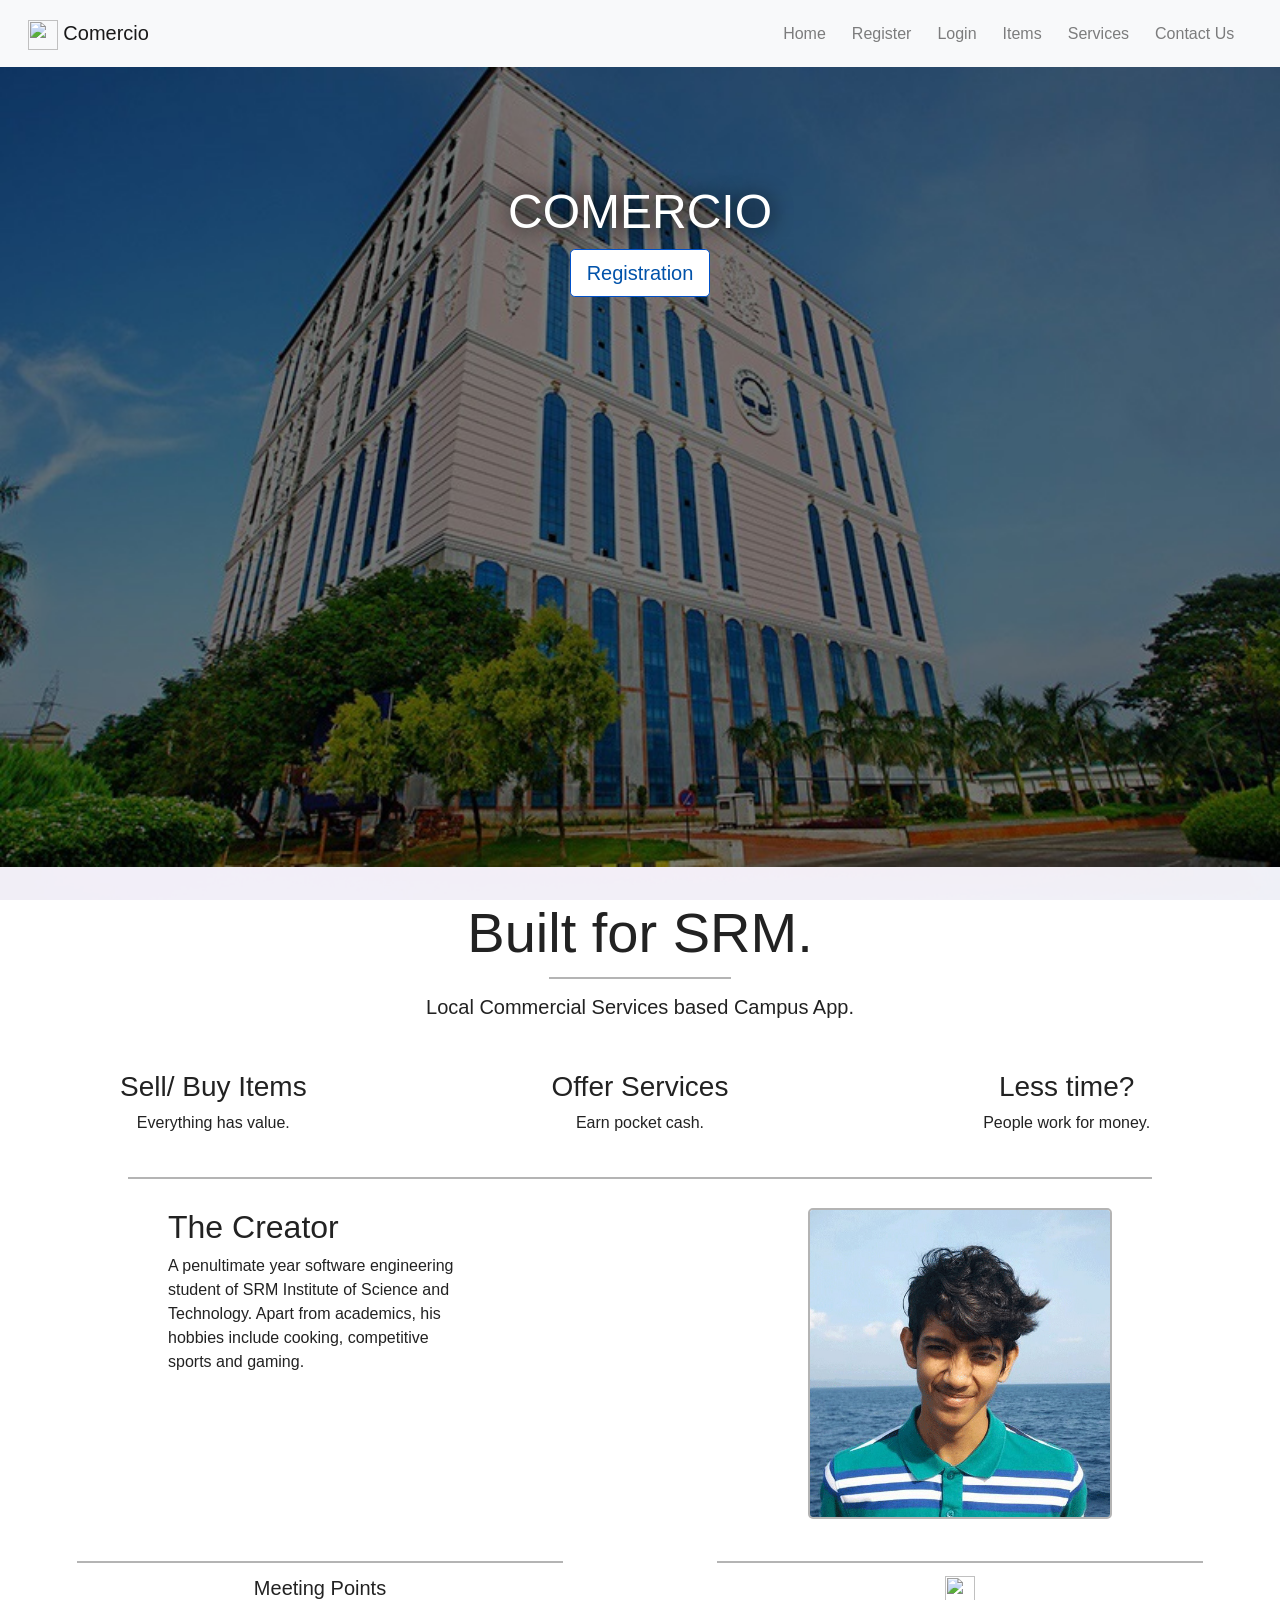
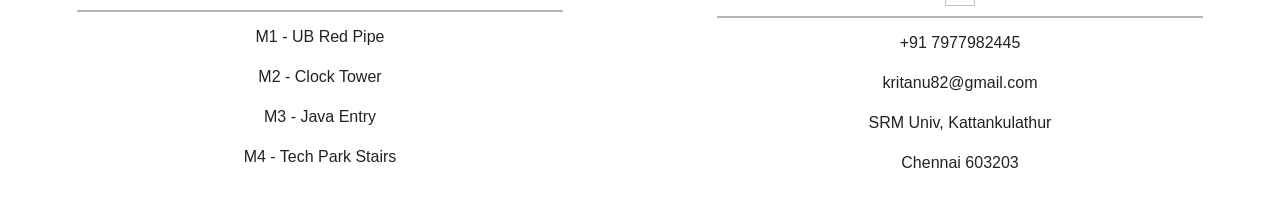
==== commit 739e3e0a: "fast forward" ====
--- a/index.html
+++ b/index.html
@@ -12,7 +12,6 @@
 	<script src="https://maxcdn.bootstrapcdn.com/bootstrap/4.0.0/js/bootstrap.min.js"></script>
 	<script src="https://use.fontawesome.com/releases/v5.0.8/js/all.js"></script>
     <link rel = "stylesheet" type = "text/css" href = "css/style.css" />
-    <script src='js/scroll.js'></script>
 </head>
 <body>
 
@@ -34,6 +33,9 @@
                 </li>
                 <li class="nav-item">
                     <a class="nav-link" href="registration.html">Register</a>
+                </li>
+                <li class="nav-item">
+                    <a class="nav-link" href="login.html">Login</a>
                 </li>
                 <li class="nav-item">
                     <a class="nav-link" href="#">Items</a>
